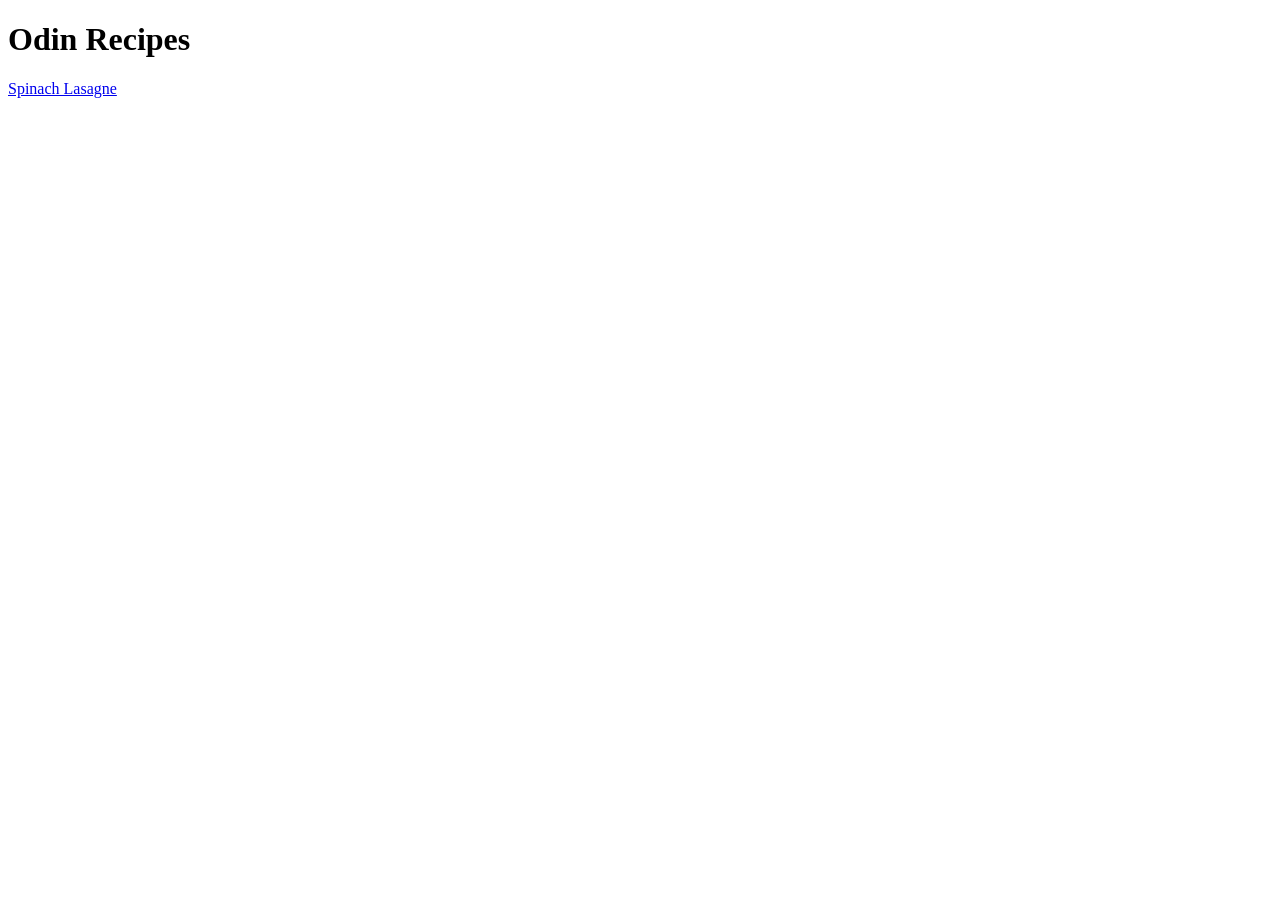
==== index.html @ 1c45af29 "Add lasagne recipe page and link to/from index" ====
<!DOCTYPE html>
<html lang="en">
<head>
    <meta charset="UTF-8">
    <meta name="viewport" content="width=device-width, initial-scale=1.0">
    <title>Odin Recipes</title>
</head>
<body>
    <h1>Odin Recipes</h1>
    <a href="recipes/spinach-lasagne.html">Spinach Lasagne</a>
</body>
</html>
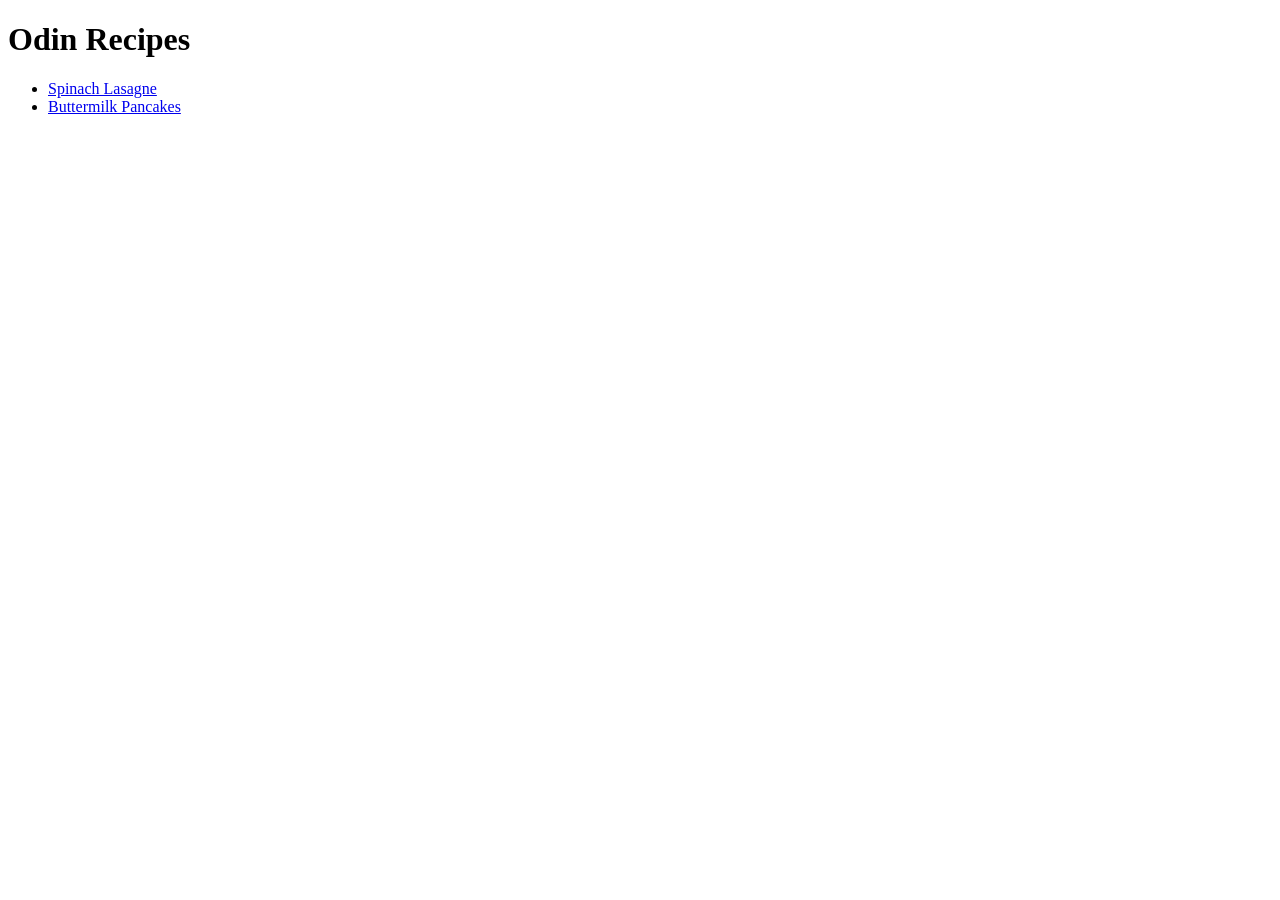
==== commit 7345319d: "Add buttermilk pancake recipe page Includes recipe content and link to/from index." ====
--- a/index.html
+++ b/index.html
@@ -7,6 +7,9 @@
 </head>
 <body>
     <h1>Odin Recipes</h1>
-    <a href="recipes/spinach-lasagne.html">Spinach Lasagne</a>
+    <ul>
+    <li><a href="recipes/spinach-lasagne.html">Spinach Lasagne</a></li>
+    <li><a href="recipes/buttermilk-pancakes.html">Buttermilk Pancakes</a></li>
+    </ul>
 </body>
 </html>
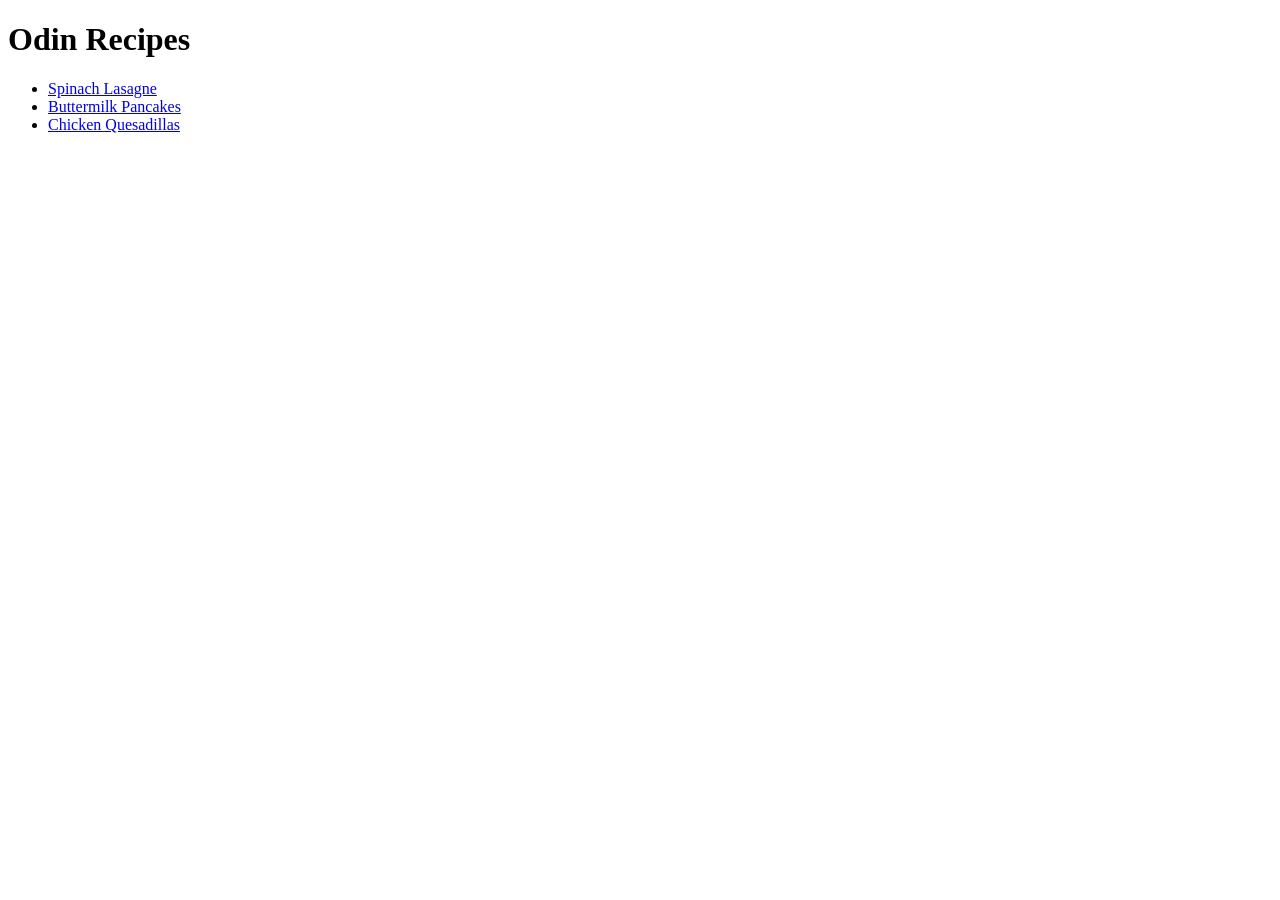
==== commit 7435f540: "Add chicken quesadillas link to index" ====
--- a/index.html
+++ b/index.html
@@ -10,6 +10,7 @@
     <ul>
     <li><a href="recipes/spinach-lasagne.html">Spinach Lasagne</a></li>
     <li><a href="recipes/buttermilk-pancakes.html">Buttermilk Pancakes</a></li>
+    <li><a href="recipes/chicken-quesadillas.html">Chicken Quesadillas</a></li>
     </ul>
 </body>
 </html>
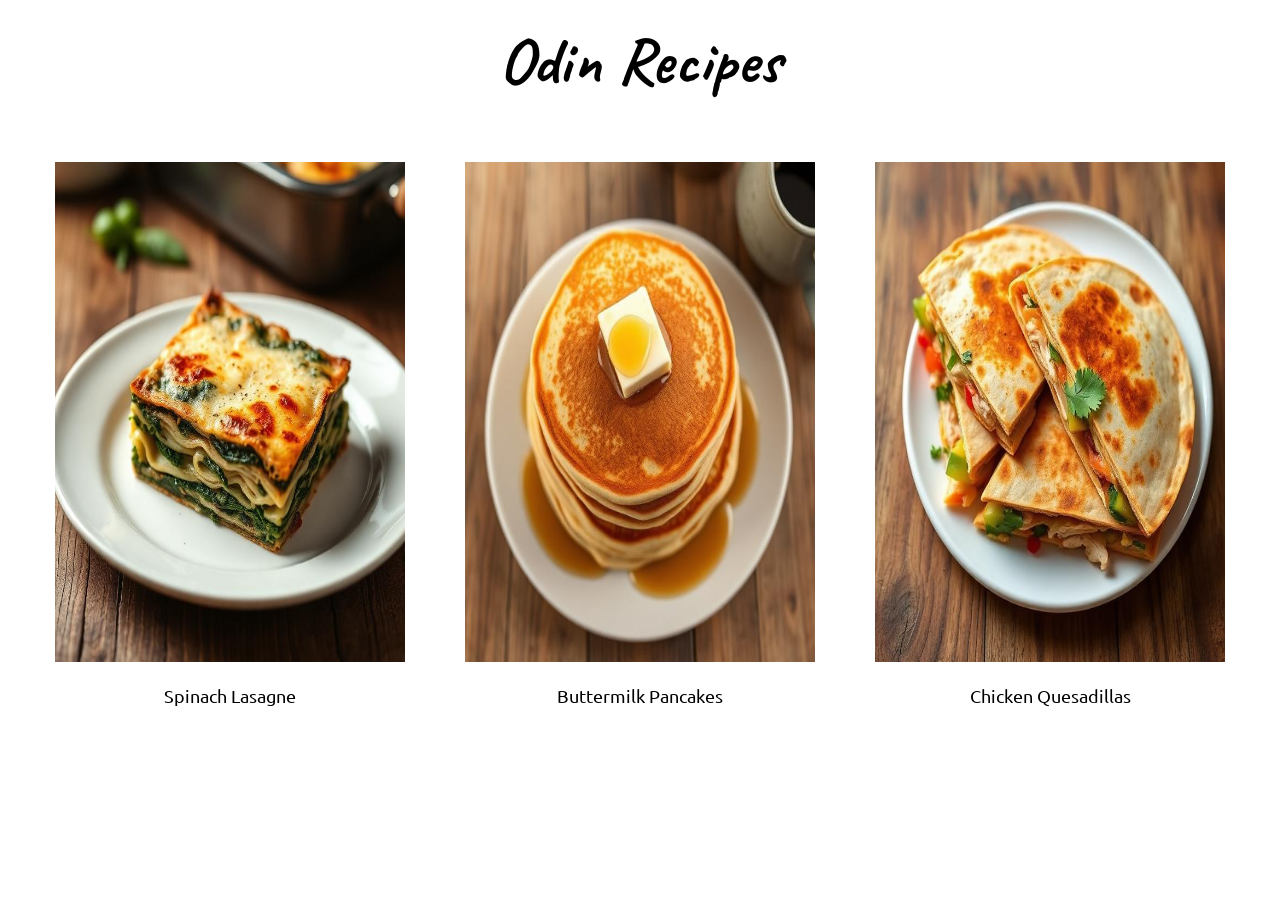
==== commit 3f8fb4ef: "Add CSS styling across the site Previously HTML-only; add full CSS for index and recipe pages includ" ====
--- a/index.html
+++ b/index.html
@@ -4,13 +4,23 @@
     <meta charset="UTF-8">
     <meta name="viewport" content="width=device-width, initial-scale=1.0">
     <title>Odin Recipes</title>
+    <link rel="stylesheet" href="style.css">
 </head>
 <body>
-    <h1>Odin Recipes</h1>
-    <ul>
-    <li><a href="recipes/spinach-lasagne.html">Spinach Lasagne</a></li>
-    <li><a href="recipes/buttermilk-pancakes.html">Buttermilk Pancakes</a></li>
-    <li><a href="recipes/chicken-quesadillas.html">Chicken Quesadillas</a></li>
-    </ul>
+    <h1 class="heading">Odin Recipes</h1>
+    <div class="content">
+        <div class="item">
+            <a href="recipes/spinach-lasagne.html"><img src="images/spinach-lasagne.jpg"></a>
+            <p>Spinach Lasagne</p>
+        </div>
+        <div class="item">
+            <a href="recipes/buttermilk-pancakes.html"><img src="images/buttermilk-pancakes.jpg"></a>
+            <p>Buttermilk Pancakes</p>
+        </div>
+        <div class="item">
+            <a href="recipes/chicken-quesadillas.html"><img src="images/chicken-quesadillas.jpg"></a>
+            <p>Chicken Quesadillas</p>
+        </div>
+    </div>
 </body>
 </html>
--- a/style.css
+++ b/style.css
@@ -0,0 +1,83 @@
+@import url(https://fonts.googleapis.com/css?family=Caveat);
+@import url(https://fonts.googleapis.com/css?family=Ubuntu);
+
+html {
+  box-sizing: border-box;
+}
+
+*,
+*::before,
+*::after {
+  box-sizing: inherit;
+}
+
+.heading {
+    text-align: center;
+    font-size: 55px;
+    margin: 20px auto;
+    font-family: "Caveat", cursive;
+    font-weight: 900;
+    font-size: 65px;
+}
+
+.content {
+    display: flex;
+    justify-content: center;
+    gap: 40px;
+    font-size: 20px;
+    margin: 50px;
+}
+
+.item {
+    display: flex;
+    flex-direction: column;
+    align-items: center;
+    margin: 10px;
+    transition: transform .2s;
+    text-align: center;
+}
+
+div img {
+    width: 350px;
+    height: 500px;
+}
+
+p,
+li,
+h2 {
+    font-family: "Ubuntu", serif;
+    font-size: 18px;
+}
+
+a:hover {
+    transform: scale(1.2);
+}
+
+a {
+    text-decoration: none;
+    color: inherit;
+}
+
+.subheader {
+    max-width: 750px;
+    text-align: center;
+    font-size: 16px;
+    margin: -15px auto 40px auto;
+}
+
+.intro,
+.ingredients {
+    display:flex;
+    margin: auto 60px;
+}
+
+.intro {
+    background: linear-gradient(to right, #f0ebe0, transparent);
+}
+
+.steps {
+    display:flex;
+    margin: 20px 60px;
+    padding: 10px;
+    background: linear-gradient(to right, transparent, #f0ebe0);    
+}
